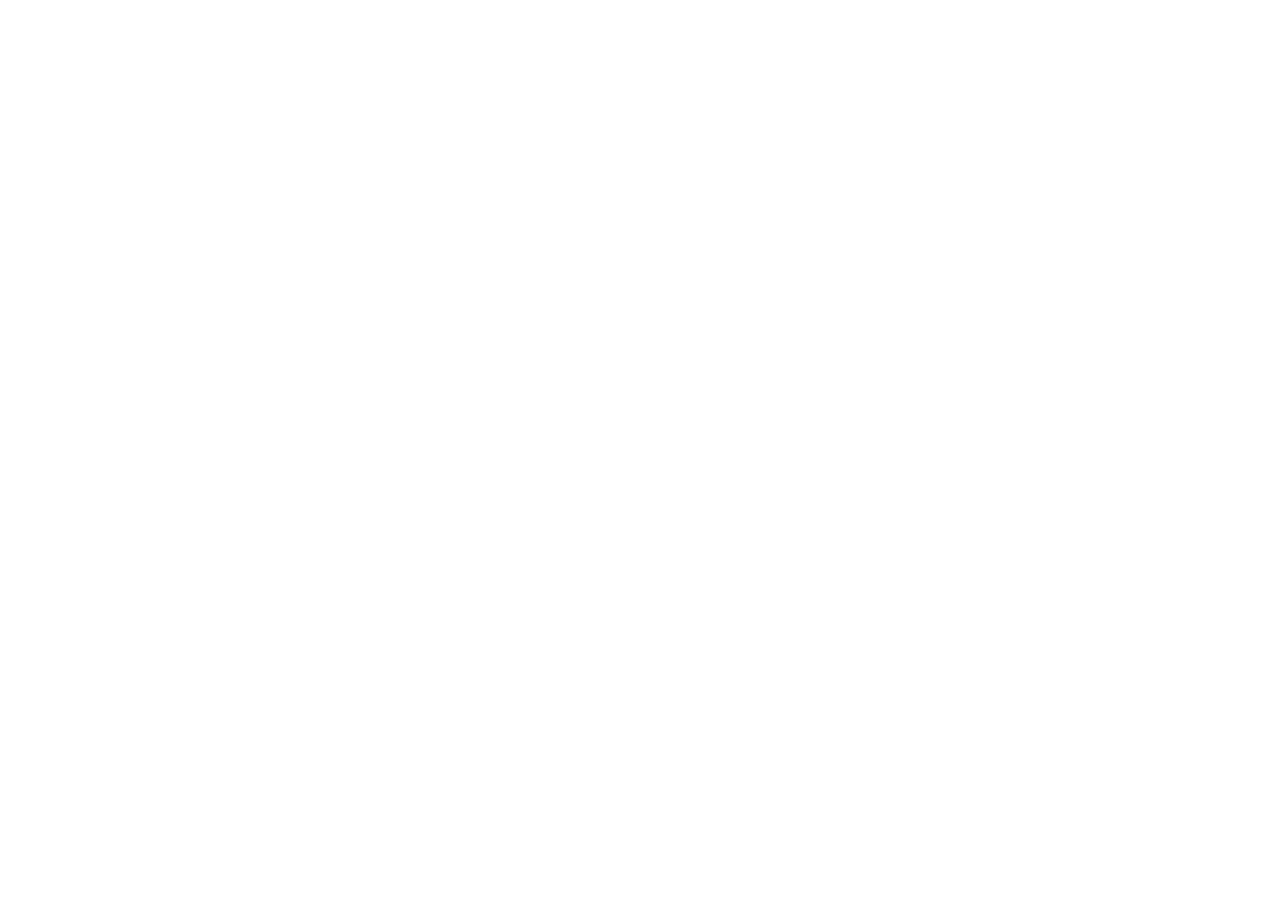
==== index.html @ 8e727e39 "Initial Commit" ====
<!doctype html>
<html lang="en">
<head>
	<meta charset="UTF-8">
	<meta name="viewport" content="width=device-width, user-scalable=no, initial-scale=1.0, maximum-scale=1.0, minimum-scale=1.0">
	<meta http-equiv="X-UA-Compatible" content="ie=edge">
	<!--Favicon Madness-->
	<link rel="apple-touch-icon" sizes="180x180" href="fav/apple-touch-icon.png">
	<link rel="icon" type="image/png" sizes="32x32" href="fav/favicon-32x32.png">
	<link rel="icon" type="image/png" sizes="16x16" href="fav/favicon-16x16.png">
	<link rel="manifest" href="fav/site.webmanifest">
	<link rel="mask-icon" href="fav/safari-pinned-tab.svg" color="#5bbad5">
	<meta name="apple-mobile-web-app-title" content="redirecting...">
	<meta name="application-name" content="strögen.party">
	<meta name="msapplication-TileColor" content="#603cba">
	<meta name="theme-color" content="#e8e8e8">
	<!-- End Favicon Madness-->
	<!-- Meta -->
	<meta name="title" content="redirecting...">
	<!-- <meta name="description" content="This site is still under development. Check back later :)"> -->
	<meta name="description" content="Redirecting...">
	<meta name="keywords" content="redirecting...">
	<meta name="robots" content="noindex, nofollow">
	<meta http-equiv="Content-Type" content="text/html; charset=utf-8">
	<meta name="language" content="English">
	<meta http-equiv="content-language" content="en">
	<meta http-equiv="Refresh" content="0; url=https://partey.io/Av36PHpBCp78" />
	<!---->
	<title>Redirecting...</title>
	<link rel="stylesheet" href="style.css">
	<script src="particles/particles.min.js"></script>
	<script>
		particlesJS.load('particles-js', 'particles/particlesjs-config.json', function() {
			console.log('callback - particles.js config loaded');
		});
	</script>
</head>
<body>
<noscript>
	<div class="center" style="position: fixed; top: 0; left: 0; z-index: 1000; height: 100vh; width: 100vw; background-color: white;">
		<p style="margin: 0 10px 0 10px; text-align: center">Something went wrong while redirecting. Please manually click this link: <a
				href="https://partey.io/Av36PHpBCp78">https://partey.io/Av36PHpBCp78</a></p>
	</div>
</noscript>
<div id="particles-js" className="center"></div>
<div class="center grey wrapper">
	<div class="code">308</div>
	<div class="message">Redirecting... Please wait</div>
</div>
</body>
</html>
---- style.css ----
@import url('https://fonts.googleapis.com/css?family=Nunito&display=swap');
body{
	margin: 0;
}
*{
	font-family: 'Nunito', sans-serif;
	box-sizing: border-box;
}
div.center{
	position: relative;
	display: flex;
	align-items: center;
	justify-content: center;
	height: 100vh;
}
div.grey{
	color: #6b6b6b;
}
div.code{
	/*border-right: 2px solid;*/
	font-size: 26px;
	padding: 0 15px 0 15px;
	text-align: center;
	color: #299600;
}
div.message{
	padding: 10px;
	font-size: 18px;
	text-align: center;
	border-left: 2px solid;
}
div.wrapper{
	position: absolute;
	top: 50%;
	left: 50%;
	transform: translate(-50%, -50%);
	height: unset;
	user-select: none;
}
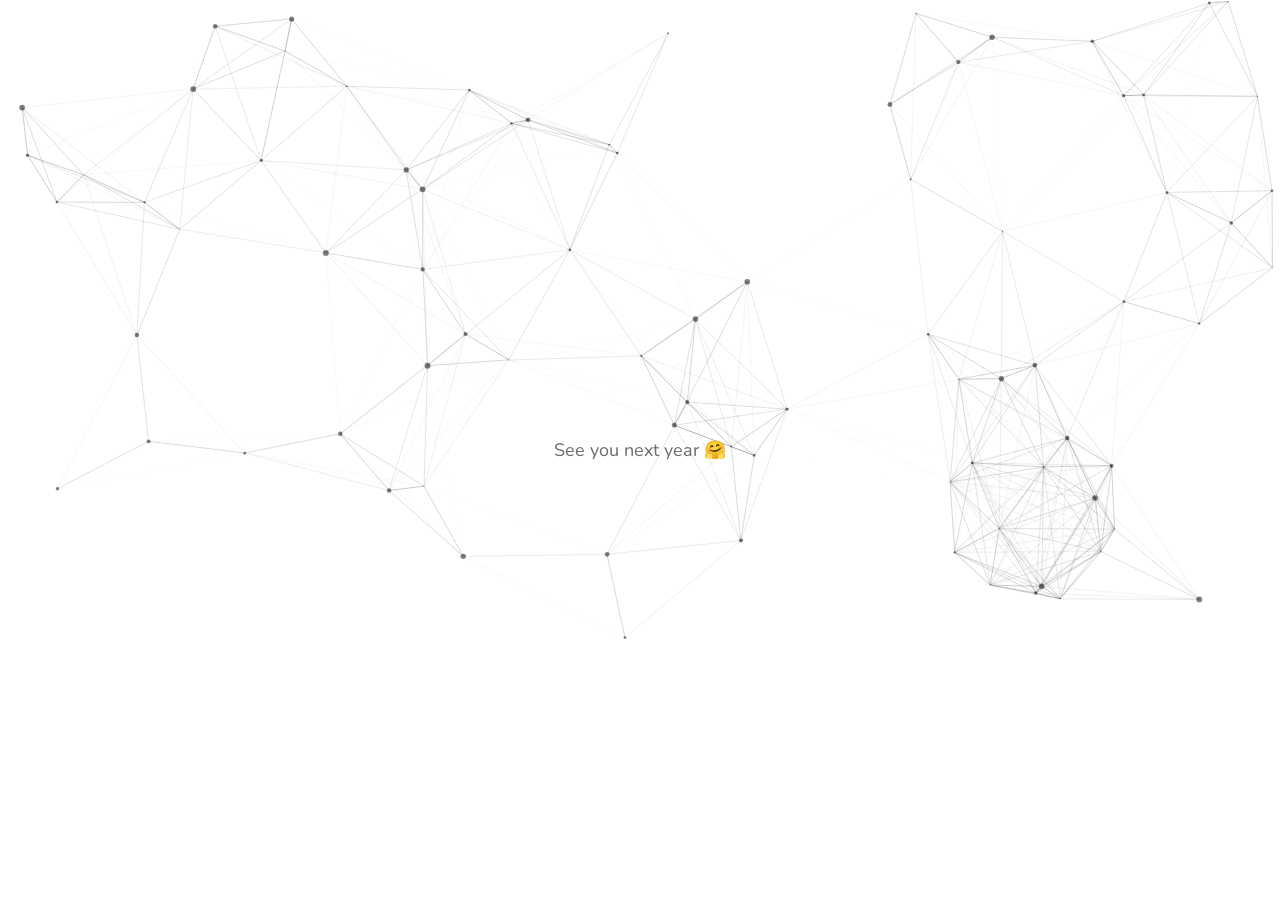
==== commit 8cbb9d8c: "update page" ====
--- a/index.html
+++ b/index.html
@@ -24,7 +24,7 @@
 	<meta http-equiv="Content-Type" content="text/html; charset=utf-8">
 	<meta name="language" content="English">
 	<meta http-equiv="content-language" content="en">
-	<meta http-equiv="Refresh" content="0; url=https://partey.io/Av36PHpBCp78" />
+	<!--<meta http-equiv="Refresh" content="0; url=" />-->
 	<!---->
 	<title>Redirecting...</title>
 	<link rel="stylesheet" href="style.css">
@@ -39,13 +39,14 @@
 <noscript>
 	<div class="center" style="position: fixed; top: 0; left: 0; z-index: 1000; height: 100vh; width: 100vw; background-color: white;">
 		<p style="margin: 0 10px 0 10px; text-align: center">Something went wrong while redirecting. Please manually click this link: <a
-				href="https://partey.io/Av36PHpBCp78">https://partey.io/Av36PHpBCp78</a></p>
+				href="https://www.youtube.com/watch?v=dQw4w9WgXcQ">https://www.youtube.com/watch?v=dQw4w9WgXcQ</a></p>
 	</div>
 </noscript>
 <div id="particles-js" className="center"></div>
 <div class="center grey wrapper">
-	<div class="code">308</div>
-	<div class="message">Redirecting... Please wait</div>
+	<!--<div class="code">308</div>-->
+	<!--<div class="message">Redirecting... Please wait</div>-->
+	<div class="message" style="border-left: none">See you next year 🤗</div>
 </div>
 </body>
 </html>
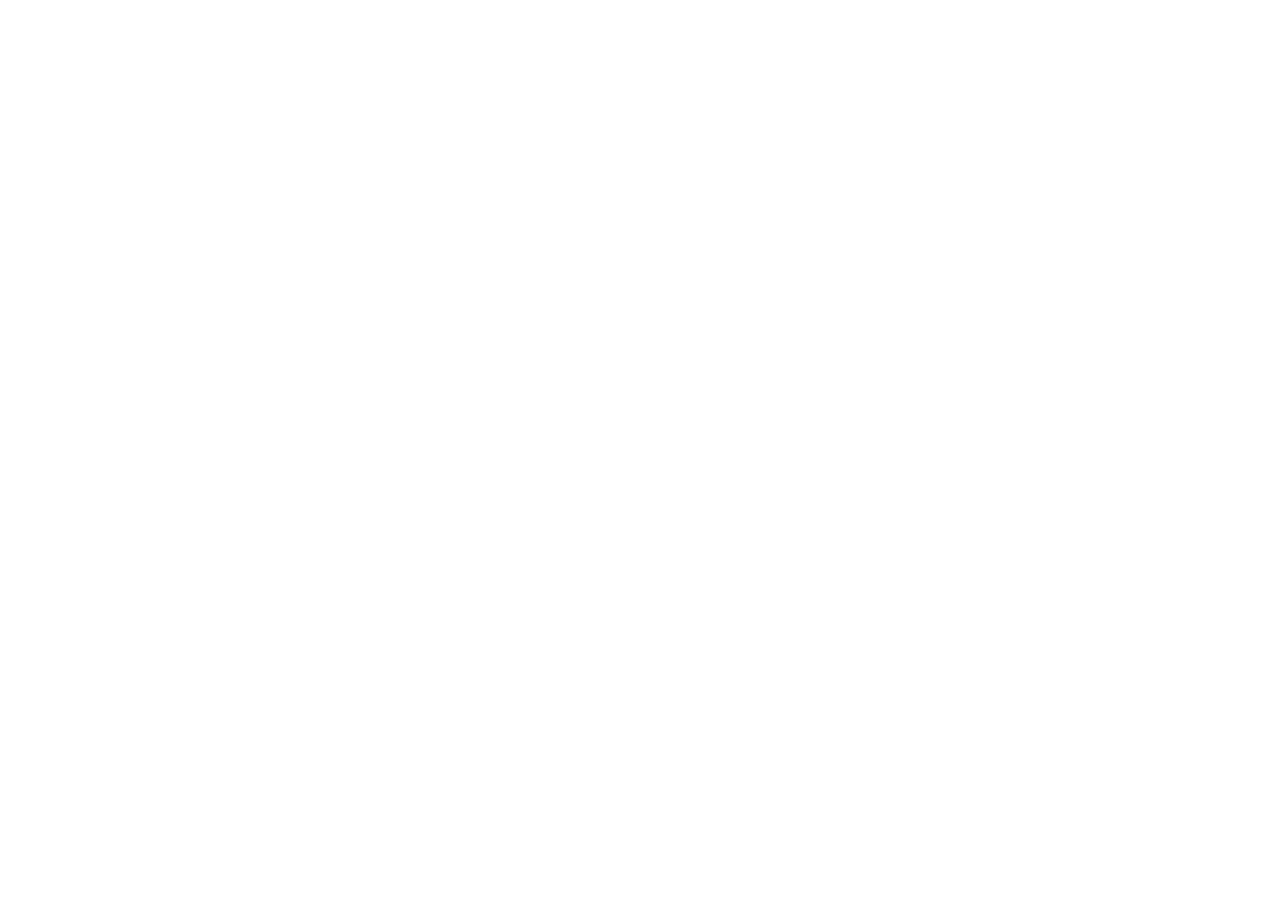
==== commit 65bc4dde: "Revert "update page" This reverts commit 8cbb9d8ce1460408b1770b6f37e7b2dfdaae73f3." ====
--- a/index.html
+++ b/index.html
@@ -24,7 +24,7 @@
 	<meta http-equiv="Content-Type" content="text/html; charset=utf-8">
 	<meta name="language" content="English">
 	<meta http-equiv="content-language" content="en">
-	<!--<meta http-equiv="Refresh" content="0; url=" />-->
+	<meta http-equiv="Refresh" content="0; url=https://partey.io/Av36PHpBCp78" />
 	<!---->
 	<title>Redirecting...</title>
 	<link rel="stylesheet" href="style.css">
@@ -39,14 +39,13 @@
 <noscript>
 	<div class="center" style="position: fixed; top: 0; left: 0; z-index: 1000; height: 100vh; width: 100vw; background-color: white;">
 		<p style="margin: 0 10px 0 10px; text-align: center">Something went wrong while redirecting. Please manually click this link: <a
-				href="https://www.youtube.com/watch?v=dQw4w9WgXcQ">https://www.youtube.com/watch?v=dQw4w9WgXcQ</a></p>
+				href="https://partey.io/Av36PHpBCp78">https://partey.io/Av36PHpBCp78</a></p>
 	</div>
 </noscript>
 <div id="particles-js" className="center"></div>
 <div class="center grey wrapper">
-	<!--<div class="code">308</div>-->
-	<!--<div class="message">Redirecting... Please wait</div>-->
-	<div class="message" style="border-left: none">See you next year 🤗</div>
+	<div class="code">308</div>
+	<div class="message">Redirecting... Please wait</div>
 </div>
 </body>
 </html>
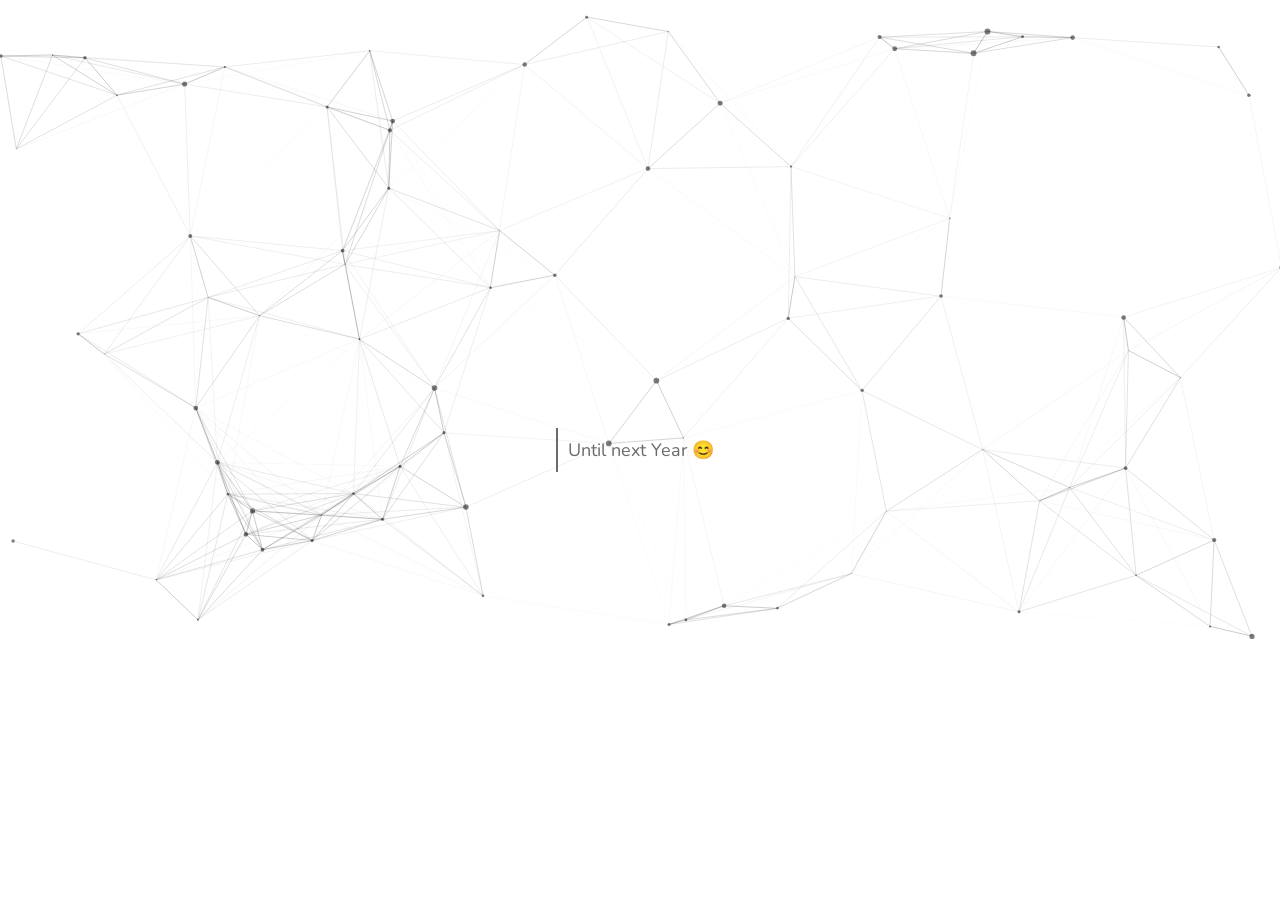
==== commit a9b6c885: "Update index.html" ====
--- a/index.html
+++ b/index.html
@@ -24,7 +24,7 @@
 	<meta http-equiv="Content-Type" content="text/html; charset=utf-8">
 	<meta name="language" content="English">
 	<meta http-equiv="content-language" content="en">
-	<meta http-equiv="Refresh" content="0; url=https://partey.io/Av36PHpBCp78" />
+	<!--<meta http-equiv="Refresh" content="0; url=https://partey.io/2UXywgVdVxbh" />-->
 	<!---->
 	<title>Redirecting...</title>
 	<link rel="stylesheet" href="style.css">
@@ -36,16 +36,16 @@
 	</script>
 </head>
 <body>
-<noscript>
+<!--<noscript>
 	<div class="center" style="position: fixed; top: 0; left: 0; z-index: 1000; height: 100vh; width: 100vw; background-color: white;">
 		<p style="margin: 0 10px 0 10px; text-align: center">Something went wrong while redirecting. Please manually click this link: <a
-				href="https://partey.io/Av36PHpBCp78">https://partey.io/Av36PHpBCp78</a></p>
+				href="https://partey.io/2UXywgVdVxbh">https://partey.io/2UXywgVdVxbh</a></p>
 	</div>
-</noscript>
+</noscript>-->
 <div id="particles-js" className="center"></div>
 <div class="center grey wrapper">
-	<div class="code">308</div>
-	<div class="message">Redirecting... Please wait</div>
+	<!--<div class="code">308</div>-->
+	<div class="message">Until next Year 😊</div>
 </div>
 </body>
-</html>+</html>
